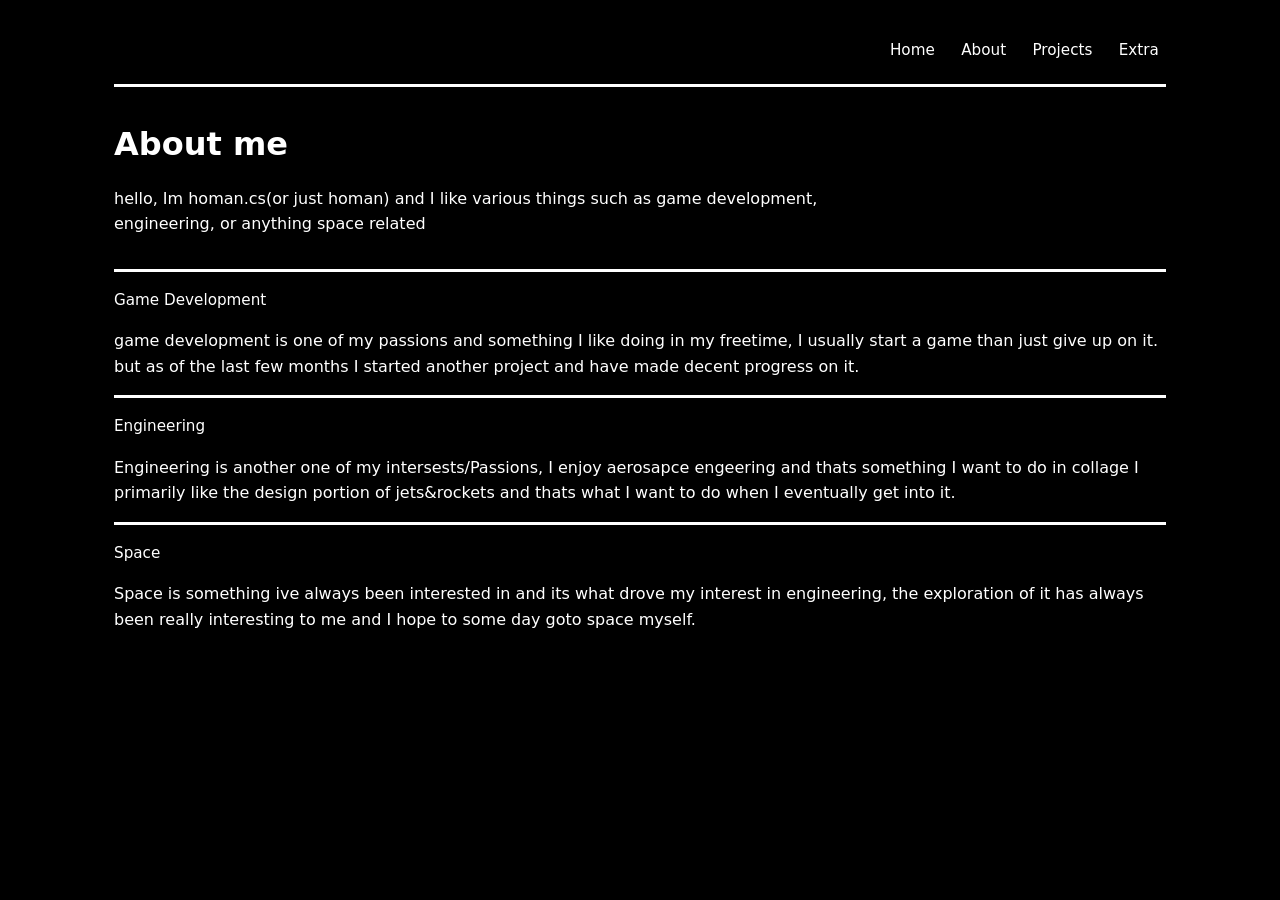
==== About.html @ b91490f1 "initial" ====
﻿<!DOCTYPE html>
<html lang="en">
<head>
  <meta charset="UTF-8">
  <meta name="viewport" content="width=device-width, initial-scale=1.0">
  <title>About | Homan</title>
  <link rel="stylesheet" href="style.css">
</head>
<body>
  <div class="page-shell">
    <header class="site-header">
      <h1 class="site-title"></h1>
      <nav class="nav-links">
        <a href="Main.html">Home</a>
        <a href="About.html">About</a>
        <a href="Projects.html">Projects</a>
        <a href="Extra&contact.html">Extra</a>
      </nav>
    </header>

    <main class="page-content">
      <h1>About me</h1>
      <p>hello, Im homan.cs(or just homan) and I like various things such as game development, engineering, or anything space related</p>
    </main>

    <footer class="page-footer">Game Development</footer>
    <p>game development is one of my passions and something I like doing in my freetime, I usually start a game than just give up on it. but as of the last few months I started another project and have made decent progress on it.</p>

    <footer class="page-footer">Engineering</footer>
    <p>Engineering is another one of my intersests/Passions, I enjoy aerosapce engeering and thats something I want to do in collage I primarily like the design portion of jets&rockets and thats what I want to do when I eventually get into it.</p>

    <footer class="page-footer">Space</footer>
    <p>Space is something ive always been interested in and its what drove my interest in engineering, the exploration of it has always been really interesting to me and I hope to some day goto space myself.</p>
  </div>
</body>
</html>
---- style.css ----
﻿:root {
  color-scheme: dark;
  --bg: #000000;
  --surface: #ffffff;
  --surface-strong: #ffffff;
  --text: #ffffff;
  --muted: #ffffff;
  --accent: #ffffff;
  --border: rgb(255, 255, 255);
}

* {
  box-sizing: border-box;
}

html,
body {
  margin: 0;
  min-height: 100%;
  background: var(--bg);
  color: var(--text);
  font-family: Inter, system-ui, -apple-system, BlinkMacSystemFont, "Segoe UI", sans-serif;
}

body {
  min-height: 100vh;
  line-height: 1.6;
}

.page-shell {
  width: min(100%, 1100px);
  margin: 0 auto;
  padding: 2rem 1.5rem;
}

.site-header,
.page-footer {
  display: flex;
  flex-wrap: wrap;
  justify-content: space-between;
  align-items: center;
  gap: 1rem;
}

.site-header {
  padding-bottom: 1rem;
  border-bottom: 3px solid rgb(255, 255, 255);
}

.site-title {
  margin: 0;
  font-size: 1.15rem;
  letter-spacing: 0.14em;
  text-transform: uppercase;
  color: var(--accent);
}

.nav-links {
  display: flex;
  flex-wrap: wrap;
  gap: 0.75rem;
}

.nav-links a {
  color: var(--text);
  text-decoration: none;
  font-size: 0.95rem;
  padding: 0.35rem 0.45rem;
  border-radius: 8px;
  transition: background 0.2s ease, color 0.2s ease;
}

.nav-links a:hover,
.nav-links a:focus-visible {
  background: rgb(255, 255, 255);
  color: var(--accent);
}

.page-content {
  margin: 2rem 0;
}

.page-content h1,
.page-content h2 {
  margin: 0 0 1rem;
}

.page-content p {
  margin: 0 0 1rem;
  color: var(--muted);
  max-width: 72ch;
}

.page-content ul,
.page-content ol {
  margin: 0 0 1rem 1.5rem;
}

.page-content a {
  color: var(--accent);
  text-decoration: none;
}

.page-content a:hover,
.page-content a:focus-visible {
  text-decoration: underline;
}

.page-footer {
  border-top: 3px solid rgb(255, 255, 255);
  padding-top: 1rem;
  color: var(--muted);
  font-size: 0.95rem;
}

@media (max-width: 720px) {
  .page-shell {
    padding: 1.25rem;
  }

  .site-header,
  .page-footer {
    flex-direction: column;
    align-items: flex-start;
  }

  .nav-links {
    width: 100%;
  }
}
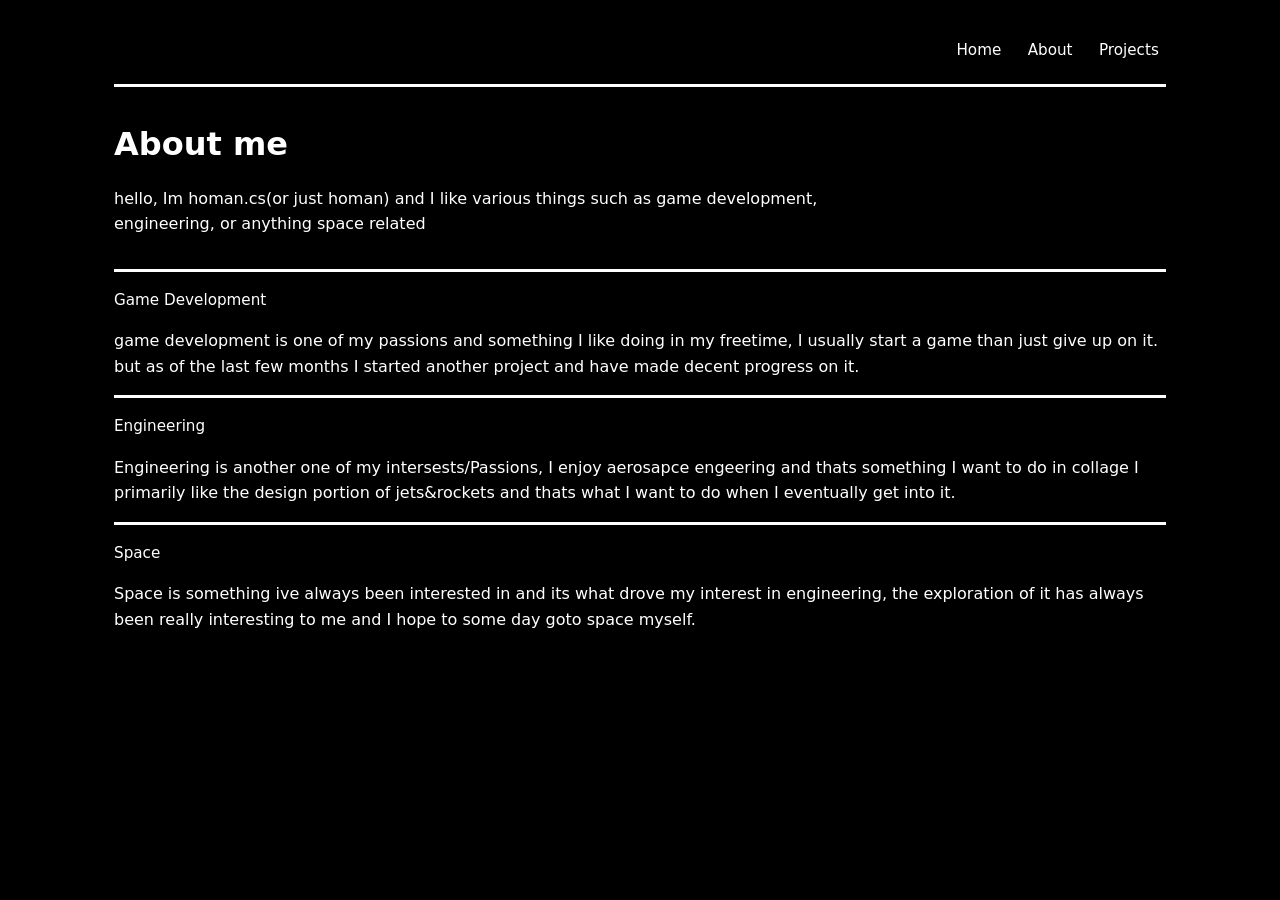
==== commit aaa0dcd6: "change" ====
--- a/About.html
+++ b/About.html
@@ -11,10 +11,9 @@
     <header class="site-header">
       <h1 class="site-title"></h1>
       <nav class="nav-links">
-        <a href="Main.html">Home</a>
+        <a href="index.html">Home</a>
         <a href="About.html">About</a>
         <a href="Projects.html">Projects</a>
-        <a href="Extra&contact.html">Extra</a>
       </nav>
     </header>
 
